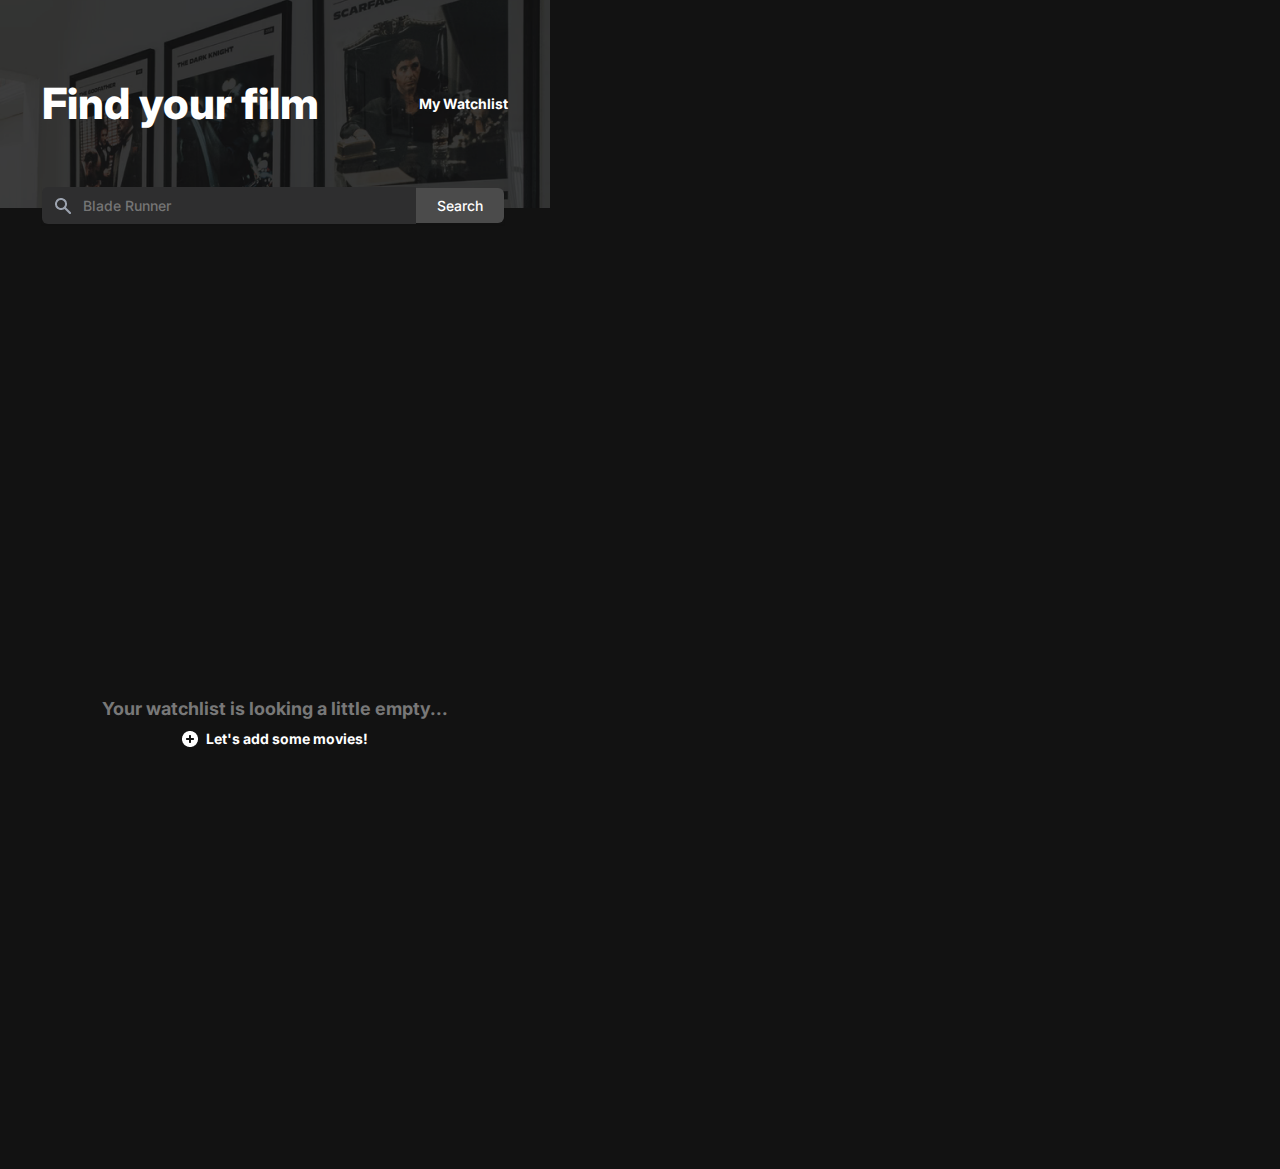
==== watchlist.html @ da0aa090 "Initial files for Movie WatchList" ====
<html lang="en">

<head>
    <meta charset="UTF-8">
    <meta http-equiv="X-UA-Compatible" content="IE=edge">
    <meta name="viewport" content="width=device-width, initial-scale=1.0">
    <title>Movies WatchList App</title>
    <!-- external stylesheet -->
    <link rel="stylesheet" href="./css/default.css">
    <link rel="stylesheet" href="./css/style.css">
    <link rel="stylesheet" href="./css/watchlist.css">
</head>

<body>

    <div class="container">

        <header class="header">

            <div class="header--top">

                <a href="./index.html" class="header--title">Find your film</a>

                <a href="./watchlist.html" class="btn watchlist-btn">My Watchlist</a>

            </div>

            <div class="header--navigation-bar">

                <form class="header--form">
                    <img src="./images/search-icon.png" alt="" class="header--search-icon">

                    <input type="text" class="header--form-movie-title" name="movie-title" placeholder="Blade Runner"
                        autocomplete="off">

                </form>

                <button class="btn search-btn">Search</button>

            </div>

        </header>

        <main class="main-section">

            <section class="main--container">

                <div class="main--loading-screen"> 
                    <h2 class="main--title">Your watchlist is looking a little empty...</h2>
                    <a href="./index.html" class="main--text">
                        <img src="./images/add-icon.png" alt="">
                        Let's add some movies!
                    </a>
                </div> 

                <!-- <article class="main--card-container">
                    <article class="main--card">

                        <img src="./images/movie-banner.png" alt="" class="main--img-left">

                        <div class="main--card-body">

                            <div class="main--card__movieTitle__rating">

                                <h3 class="main--card__movie-title">Blade Runner</h3>

                                <img src="./images/star-icon.png" alt="" class="main--card__star-icon">

                                <p class="main--card__rating-number">8.1</p>


                            </div>

                            <div class="main--card__about--movie">

                                <p class="main--card__total-minutes">116 min</p>
                                <p class="main--card__genre">Drama, Mystery, Sci-fi</p>

                                <button class="btn add-btn">
                                    <img src="./images/add-icon.png" alt="" class="main--card__add-icon">
                                    Watchlist
                                </button>

                            </div>

                            <p class="main--card__movie-summary">A blade runner must pursue and terminate four
                                replicants
                                who stole a
                                ship in space, and have returned to Earth to find their creator.</p>

                        </div>


                    </article>

                    <div class="divider"></div>
                </article> -->

            </section>

        </main>

    </div>

    <script type="module" src="./javascript/watchlist.js"></script>
</body>

</html>
---- css/default.css ----
/* Google Font */
@import url('https://fonts.googleapis.com/css2?family=Inter:wght@400;500;700;800&display=swap');

*,
*::before,
*::after {
    box-sizing: border-box;
}

:root {

    /* FONT-FAMILY BODY */
    --ff-primary: 'Inter', sans-serif;

    /* FONT SIZES */
    --fs-12: 0.75rem;
    --fs-14: 0.875rem;
    --fs-18: 1.125rem;
    --fs-43: 2.6875rem;

    /* BORDER RADIUS */
    --br-6: 0.375rem;

    /* COLOR PALETTE */
    --clr-grey-1: #121212;
    --clr-grey-2: #2E2E2F;
    --clr-grey-3: #4B4B4B;
    --clr-grey-4: #A5A5A5;
    --clr-grey-5: #2C2C2C;
    --clr-grey-6: #787878;


    --clr-white: #FFFFFF;

    /* FONT WEIGHT */
    --fw-400: 400;
    --fw-500: 500;
    --fw-700: 700;
    --fw-800: 800;


    /* BOX SHADOW */
    --bs-1: 0px 1px 2px rgba(0, 0, 0, 0.05);
    
}

body {
    margin: 0;
    padding: 0;
    min-height: 100vh;
}

html, body, div, span, applet, object, iframe,
h1, h2, h3, h4, h5, h6, p, blockquote, pre,
a, abbr, acronym, address, big, cite, code,
del, dfn, em, img, ins, kbd, q, s, samp,
small, strike, strong, sub, sup, tt, var,
b, u, i, center,
dl, dt, dd, ol, ul, li,
fieldset, form, label, legend,
table, caption, tbody, tfoot, thead, tr, th, td,
article, aside, canvas, details, embed, 
figure, figcaption, footer, header, hgroup, 
menu, nav, output, ruby, section, summary,
time, mark, audio, video {
	margin: 0;
	padding: 0;
	border: 0;
	font-size: 100%;
	font: inherit;
	vertical-align: baseline;
}
/* HTML5 display-role reset for older browsers */
article, aside, details, figcaption, figure, 
footer, header, hgroup, menu, nav, section {
	display: block;
}
body {
	line-height: 1;
}
ol, ul {
	list-style: none;
}
blockquote, q {
	quotes: none;
}
blockquote:before, blockquote:after,
q:before, q:after {
	content: '';
	content: none;
}
table {
	border-collapse: collapse;
	border-spacing: 0;
}

input {
    outline: none;
}

input,
button {
    background: transparent;
    border: none;
}

.btn {
    cursor: pointer;
}
---- css/style.css ----
.container {
    max-width: 550px;
}

body {
    font-family: var(--ff-primary);
    background: var(--clr-grey-1);
}

.header {
    color: var(--clr-white);
    background: var(--clr-grey-1) url("../images/hero-img.png") center center;
    background-size: cover;
    height: 208px;
    padding: 5.13em 2.63em;
    position: relative;
}

.header--top,
.header--navigation-bar,
.header--form {
    display: flex;
    align-items: center;
}

/* START header--top */
.header--top { 
    justify-content: space-between;
}

.header--title {
    color: var(--clr-white);
    font-size: var(--fs-43);
    font-weight: var(--fw-800);
    text-decoration: none;
}

.watchlist-btn {
    color: var(--clr-white);
    font-size: var(--fs-14);
    font-weight: var(--fw-700);
    text-decoration: none;
    padding: 0;
}
/* END header--top */


/* START header--navigation-bar */
.header--navigation-bar {
    box-shadow: var(--bs-1);
    justify-content: center;
    width: 462px;
    margin: 0 auto;

    position: absolute;
    bottom: -1rem;
}

.header--form {
    border-top-left-radius: var(--br-6);
    border-bottom-left-radius: var(--br-6);
    background: var(--clr-grey-2);
    padding: 0.563em 0.813em;
    width: 390px;
}

.header--search-icon {
    height: 100%;
    margin-right: 0.625em;
}

.header--form-movie-title,
.search-btn {
    font-size: var(--fs-14);
    font-family: var(--ff-primary);
    font-weight: var(--fw-500);
    color: var(--clr-white);
}

::placeholder {
    font-family: inherit;
}

.search-btn {
    border-top-right-radius: var(--br-6);
    border-bottom-right-radius: var(--br-6);
    background: var(--clr-grey-3);
    padding: 0.643em 1.5em;
}
/* END header--navigation-bar */

.main-section {
    padding: 3.813em 2.75em 0;
}

/* START main--before-search */
.main--loading-screen {
    
    display: flex;
    flex-direction: column;
    align-items: center;
    justify-content: center;
    height: 100%;
}

.main--title {
    color: var(--clr-grey-2);
    font-size: var(--fs-18);
    font-weight: var(--fw-700);
    margin: 0.5em 0 0;
}
/* END main--before-search */

/* START main--card-container */
.main--card,
.main--card__movieTitle__rating,
.main--card__about--movie,
.main--card-body,
.add-btn {
    display: flex;
}

.main--card {
    align-items: center;
    color: var(--clr-white);
    gap: 1.313em;
    width: 461px;
}

.main--card-body {
    flex-direction: column;
    gap: 8px;
}

.main--card__movieTitle__rating,
.main--card__about--movie,
.add-btn {
    align-items: center;
}

.main--img-left {
    border-radius: 2.33px;
    max-width: 100px;
}


/* START main--card__movieTitle__rating */
.main--card__movieTitle__rating {
    gap: 0.25em;
}

.main--card__movie-title {
    font-size: var(--fs-18);
    font-weight: var(--fw-500);
}

.main--card__star-icon {
    height: 100%;
}

.main--card__rating-number {
    font-size: var(--fs-12);
}
/* END main--card__movieTitle__rating */


/* START main--card__about--movie */
.main--card__about--movie {
    gap: 1.25em;
}

.main--card__total-minutes,
.main--card__genre,
.add-btn,
.main--card__movie-summary {
    font-weight: var(--fw-400);
}

.main--card__total-minutes,
.main--card__genre,
.add-btn {
    font-size: var(--fs-12);
}

.add-btn {
    gap: 0.313em;
    color: var(--clr-white);
}

.main--card__movie-summary {
    font-size: var(--fs-14);
    color: var(--clr-grey-4);
    line-height: 1.5;
}
/* end main--card__about--movie */

.divider {
    background-color: var(--clr-grey-5);
    width: 461px;
    height: 2px;
    margin: 1.313em 0 1.563em;
}
/* END main--card-container */
---- css/watchlist.css ----
.main--title,
.main--text {
    font-weight: var(--fw-700);
}

.main--title {
    color: var(--clr-grey-6);
    font-size: var(--fs-18);
}

.main--text {
    color: var(--clr-white);
    font-size: var(--fs-14);
    display: flex;
    align-items: center;
    gap: 0.573em;
    text-decoration: none;
    margin: 0.93em 0 0;
}
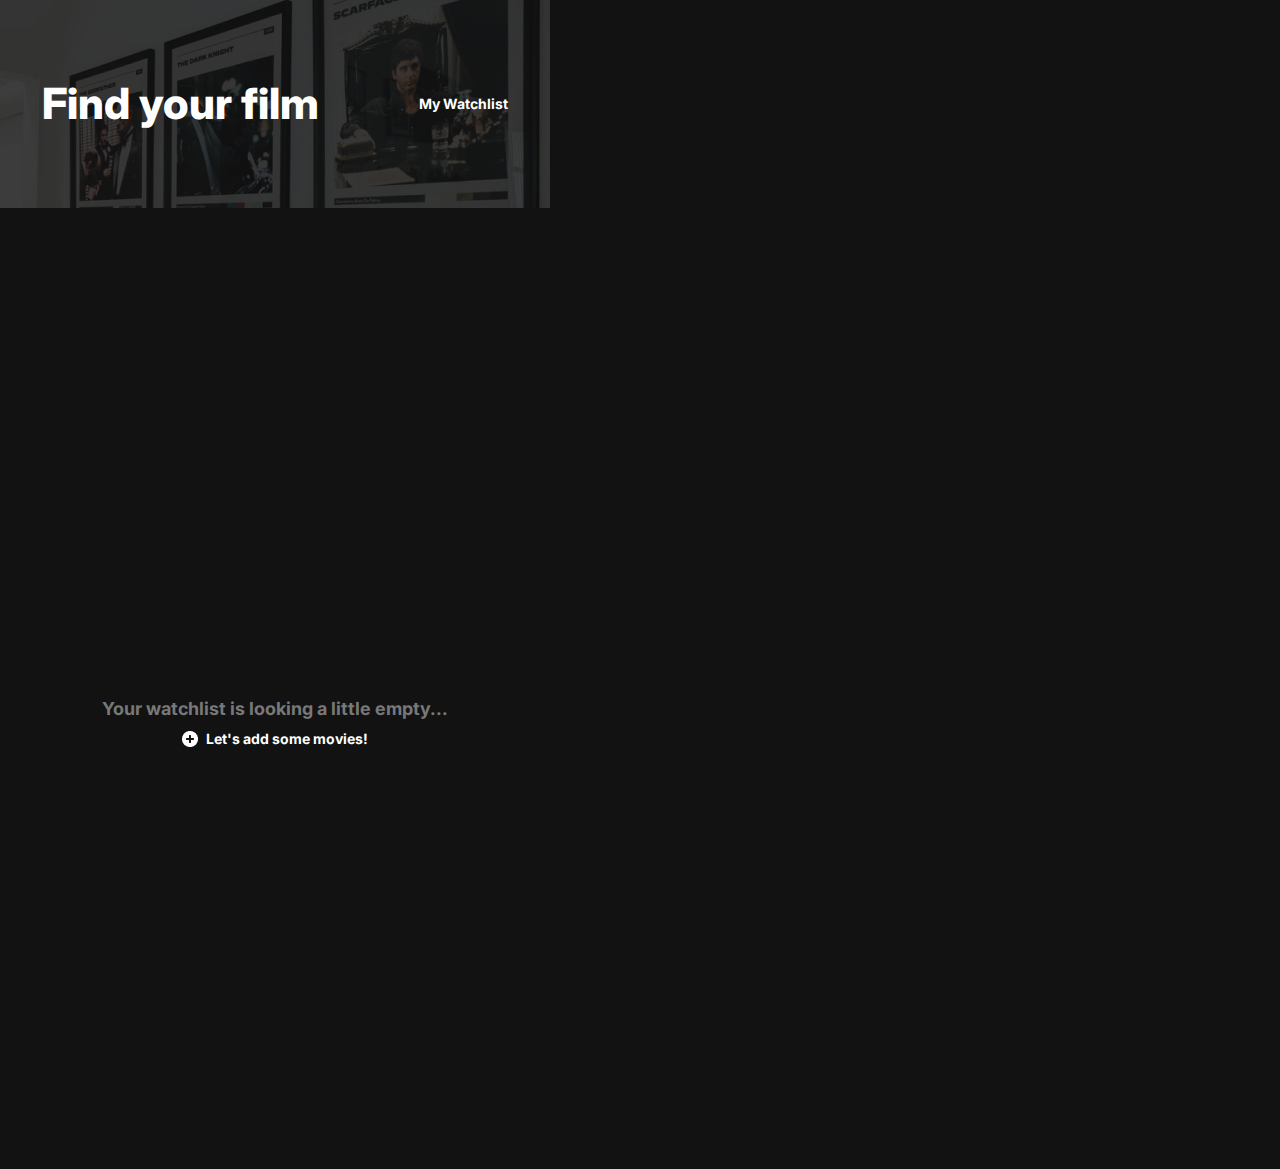
==== commit a3e60bb9: "Update javascript, css" ====
--- a/watchlist.html
+++ b/watchlist.html
@@ -22,20 +22,6 @@
                 <a href="./index.html" class="header--title">Find your film</a>
 
                 <a href="./watchlist.html" class="btn watchlist-btn">My Watchlist</a>
-
-            </div>
-
-            <div class="header--navigation-bar">
-
-                <form class="header--form">
-                    <img src="./images/search-icon.png" alt="" class="header--search-icon">
-
-                    <input type="text" class="header--form-movie-title" name="movie-title" placeholder="Blade Runner"
-                        autocomplete="off">
-
-                </form>
-
-                <button class="btn search-btn">Search</button>
 
             </div>
 
--- a/css/style.css
+++ b/css/style.css
@@ -117,7 +117,8 @@
 .main--card__movieTitle__rating,
 .main--card__about--movie,
 .main--card-body,
-.add-btn {
+.add-btn,
+.minus-btn {
     display: flex;
 }
 
@@ -135,7 +136,8 @@
 
 .main--card__movieTitle__rating,
 .main--card__about--movie,
-.add-btn {
+.add-btn,
+.minus-btn {
     align-items: center;
 }
 
@@ -173,17 +175,20 @@
 .main--card__total-minutes,
 .main--card__genre,
 .add-btn,
-.main--card__movie-summary {
+.main--card__movie-summary,
+.minus-btn {
     font-weight: var(--fw-400);
 }
 
 .main--card__total-minutes,
 .main--card__genre,
-.add-btn {
+.add-btn,
+.minus-btn {
     font-size: var(--fs-12);
 }
 
-.add-btn {
+.add-btn,
+.minus-btn {
     gap: 0.313em;
     color: var(--clr-white);
 }
@@ -201,4 +206,4 @@
     height: 2px;
     margin: 1.313em 0 1.563em;
 }
-/* END main--card-container */+/* END main--card-container */
